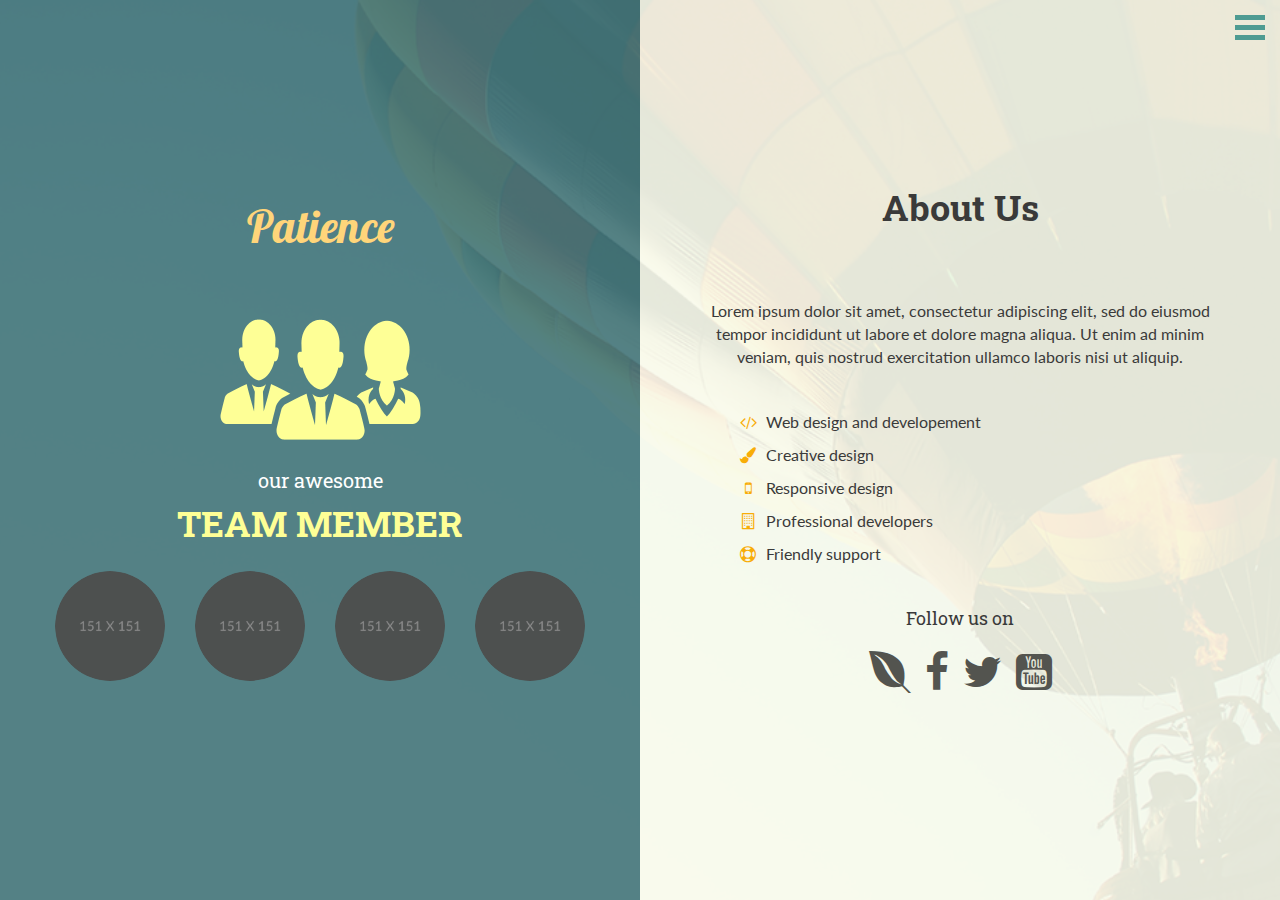
==== about-bg.html @ 2c61f5dc "add coming soon" ====
<!DOCTYPE html>
<html>
  <head>
    <meta charset="UTF-8">
    <title>Patience - Responsive HTML5 Coming Soon Template</title>
    <meta name="description" content="Responsive HTML5 CSS3 Coming Soon Template by CodePassenger">
    <meta name="author" content="CodePassenger">
    
    <!-- Mobile Specific Meta -->
    <meta name="viewport" content="width=device-width, initial-scale=1.0">
    <!--[if IE]><meta http-equiv='X-UA-Compatible' content='IE=edge,chrome=1'><![endif]-->

    <!-- Bootstrap -->
    <link href="assets/css/bootstrap.css" rel="stylesheet">

    <!-- Custom stylesheet -->
    <link rel="stylesheet" href="assets/css/style.css">
    <link rel="stylesheet" href="assets/css/responsive.css">
    <link rel="stylesheet" href="assets/css/TimeCircles.css">

    <!-- Font Awesome -->
    <link href="assets/font-awesome/css/font-awesome.min.css" rel="stylesheet">

    <!-- Added google font -->
    <link href='http://fonts.googleapis.com/css?family=Lato:400,700|Lobster|Roboto+Slab:400,700' rel='stylesheet' type='text/css'>

    <!--Fav and touch icons-->
    <link rel="shortcut icon" href="assets/images/favicon.ico">
    <link rel="apple-touch-icon" href="assets/images/apple-touch-icon.png">
    <link rel="apple-touch-icon" sizes="72x72" href="assets/images/apple-touch-icon-72x72.png">
    <link rel="apple-touch-icon" sizes="114x114" href="assets/images/apple-touch-icon-114x114.png">

	<!--[if IE 9]> 
    	<link rel="stylesheet" href="assets/css/ie9.css">
    <![endif]-->

    <!-- HTML5 Shim and Respond.js IE8 support of HTML5 elements and media queries -->
    <!-- WARNING: Respond.js doesn't work if you view the page via file:// -->
    <!--[if lt IE 9]>
      <script src="https://oss.maxcdn.com/libs/html5shiv/3.7.0/html5shiv.js"></script>
      <script src="https://oss.maxcdn.com/libs/respond.js/1.3.0/respond.min.js"></script>
    <![endif]-->
  </head>
 <body>
 <div class="default-bg">
    <div class="container-fluid content contact">
      <div class="menu m-control">
          <a href="#">
              <span class="top-menu"></span>
                <span class="mid-menu"></span>
                <span class="bottom-menu"></span>
            </a>
        </div>
        <nav>
          <section>
                <ul>
					<li><a href="index-bg.html">home</a></li>
					<li><a href="about-bg.html">about</a></li>
					<li><a href="contact-bg.html">contact</a></li>
					<li><a href="index.html">home v1</a></li>
                </ul>
            </section>
        </nav>
        <!--navigation end-->
        
        <div class="row default-style">
            <div id="left-block" class="col-md-6 col-sm-12 left-block">
                <div class="left-content">
                   <h1>patience</h1>
                    <img src="assets/images/team.png" alt="patience">  
                    <h3>our awesome</h3>                  
                    <h2>Team Member</h2>
                    <div class="row">
                      <div class="col-sm-3">
                            <div class="thumbnail-block">
                               <img class="img-circle" src="assets/images/thumb-1.png" alt="team member">
                               <div class="thumb-hover">
                                   <h5>jhon Doe</h5>
                                   <span>Developer</span>
                               </div>   
                            </div>                          
                        </div>
                        <div class="col-sm-3">
                          <div class="thumbnail-block">
                               <img class="img-circle" src="assets/images/thumb-1.png" alt="team member"> 
                               <div class="thumb-hover">
                                   <h5>jhon Doe</h5>
                                   <span>Developer</span>
                               </div>
                            </div>
                        </div>
                        <div class="col-sm-3">
                          <div class="thumbnail-block">
                               <img class="img-circle" src="assets/images/thumb-1.png" alt="team member">
                               <div class="thumb-hover">
                                   <h5>jhon Doe</h5>
                                   <span>Developer</span>
                               </div>
                            </div>
                        </div>
                        <div class="col-sm-3">
                          <div class="thumbnail-block">
                               <img class="img-circle" src="assets/images/thumb-1.png" alt="team member">
                               <div class="thumb-hover">
                                   <h5>jhon Doe</h5>
                                   <span>Developer</span>
                               </div> 
                            </div>
                        </div>  
                    </div>
                    <!-- /team member --> 
                </div>
                <!-- /.left-content -->                
            </div>
            <!-- /.left-block -->

            <div id="right-block" class="col-md-6 col-sm-12 right-block">
                <div class="right-content">
                    <h2>About Us</h2>
                    <p>Lorem ipsum dolor sit amet, consectetur adipiscing elit, sed do eiusmod tempor incididunt ut labore et dolore magna aliqua. Ut enim ad minim veniam, quis nostrud exercitation ullamco laboris nisi ut aliquip.<p/> <br>
                    <ul>
                      <li><span><i class="fa fa-code"></i></span>Web design and developement</li>
                        <li><span><i class="fa fa-paint-brush"></i></span>Creative design</li>
                        <li><span><i class="fa fa-mobile"></i></span>Responsive design</li>
                        <li><span><i class="fa fa-building-o"></i></span>Professional developers</li>
                        <li><span><i class="fa fa-life-ring"></i></span>Friendly support</li>
                    </ul>
                    <p class="followus">Follow us on</p>
                    <ul class="social-icon">
                        <li><a href="https://themeforest.net/user/codepassenger/portfolio?ref=CodePassenger"><i class="fa fa-envira"></i></a></li>
                        <li><a href="http://fb.com/CodePassenger/"><i class="fa fa-facebook"></i></a></li>
                        <li><a href="https://twitter.com/codepassenger"><i class="fa fa-twitter"></i></a></li>
                        <li><a href="https://youtube.com/codepassenger"><i class="fa fa-youtube-square"></i></a></li>
                    </ul>                   
                </div>
                <!-- /.right-content -->
            </div>
            <!-- ./right-block -->
        </div>
    </div>
    <!-- .container end here -->
 </div>
   <!-- /.default-bg -->
    

    <!-- jQuery (necessary for Bootstrap's JavaScript plugins) -->
    <script src="https://ajax.googleapis.com/ajax/libs/jquery/1.11.1/jquery.min.js"></script>
    <!-- Include all compiled plugins (below), or include individual files as needed -->
    <script src="assets/js/bootstrap.min.js"></script>
    <script src="assets/js/TimeCircles.js"></script>
    <script src="assets/js/jquery.placeholder.js"></script>
	<script src="assets/js/jquery.ajaxchimp.min.js"></script>
    <script src="assets/js/script.js"></script>
    <script type="text/javascript">
    	$(function() {
				// Invoke the plugin
				$('input, textarea').placeholder();
			});
    </script>
    <script>
      $("#count-down").TimeCircles(
       {   
           circle_bg_color: "#639094",
           use_background: true,
           bg_width: 1,
           fg_width: 0.02,
           time: {
                Days: { color: "#fefeee" },
                Hours: { color: "#fefeee" },
                Minutes: { color: "#fefeee" },
                Seconds: { color: "#fefeee" }
            }
       }
    );
    </script>
    
  </body>
</html>
---- assets/css/style.css ----
/*
========================================================================
This css file will over write bootstarp css
------------------------------------------------------------------------
# Template Name: Patience
# Template URI: http://codepassenger.com/
# Author: codepassenger
# Author URI: http://codepassenger.com/
# Description: Patinece Responsive Comming Soon HTML5 CSS3 template
# Version: 1.0
# License: MIT
# Tags: comming soon, html5 comming soon
---------------------------------------------------------------------- 
========================================================================
*/

/*
========================================================================
Index
------------------------------------------------------------------------

# - 1.0 - General styles
# -   1.1 - Background image styles
# - 2.0 - Menu style
# - 3.0 - left-block style start here
# - 4.0 - Countdown section style
# - 5.0 - Right-block style
# - 5.1 - Right content style
# - 6.0 - Social-icon style
# - 7.0 - Color-style2 style
# - 8.0 - Color-style3 style
# - 9.0 - About style
# - 10.0 - Contact style


*/

/*
========================================================================
# 1.0 - General styles
------------------------------------------------------------------------
*/
body, html {
  font-family: 'Lato', sans-serif;
  font-weight: normal;
  font-size: 16px;
  background: #f8faeb;
  color: #3a3a3a;
  height: 100%;
}
h1, h2, h3, h4, h5, h6 {
	padding-bottom: 5px;
	color: #3d5054;
	line-height: 1em;
	font-weight: normal;
	margin: 0 0 10px;
}
h1 {
	font-family: 'Lobster', cursive;
	text-transform: capitalize;
	color: #ffd57a;
	margin-bottom: 65px;
}
h2 {
	font-family: 'Roboto Slab', serif;
	font-weight: 700;
	color: #feff96;
	text-transform: uppercase;
}
h3 {
	font-family: 'Roboto Slab', serif;
	font-weight: 400;
	color: #fff;
}

h1 { font-size: 45px;}
h2 { font-size: 36px;}
h3 { font-size: 20px;}
h4 { font-size: 18px;}
h5 { font-size: 16px;}
h6 { font-size: 14px;}

p {	
	font-weight: normal;
}

a {color: #1b727b}
a:hover {color: #416467; text-decoration: none;}
a:active {color: #416467;}

.form-horizontal:after,
.form-horizontal:before {
	content: "";
	display: table;
}
.form-horizontal:after,
.form-horizontal:before
 {
	clear: both;
}

/*--------targetting the opera----------*/

  x:-o-prefocus, .left-content {
    top: 30%;
    transform: translateY(-30%);
  }
  x:-o-prefocus, .right-content {
    top: 30%;
    transform: translateY(-30%);
  }

/*------targetting the IE10 and above------*/
@media screen and (-ms-high-contrast: active), (-ms-high-contrast: none) {  
   /* IE10+ specific styles go here */ 
   .left-content, .right-content {
        top: 10%;
        transform: translateY(0%);
     }
	 .right-content form {
		 margin-bottom: 20px;
	 }
}

/*--------------------------------------
# - 1.1 - Background image styles
----------------------------------------*/

.default-bg {
	background: url(../images/default-bg.png)  no-repeat center center;
    -webkit-background-size: cover;
       -moz-background-size: cover;
         -o-background-size: cover;
            background-size: cover;
    height: 100%;
}
.color2-bg {
	background: url(../images/color2-bg.png) no-repeat center center;
	-webkit-background-size: cover;
       -moz-background-size: cover;
         -o-background-size: cover;
            background-size: cover;    
    height: 100%;
}
.color3-bg {
	background: url(../images/color3-bg.png)  no-repeat center center;
    -webkit-background-size: cover;
       -moz-background-size: cover;
         -o-background-size: cover;
            background-size: cover;
    height: 100%;
}

.default-bg .default-style .left-block
 {
	background-color: rgba(65, 115, 120, .9);
}
.default-bg .default-style .right-block {
	background-color: rgba(248, 250, 235, .9);
}
.color2-bg .color-style2 .left-block {
    background-color: rgba(88, 81, 72, .9);
}
.color2-bg .color-style2 .right-block {
    background-color: rgba(248, 250, 235, .9);
}
.color3-bg .color-style3 .left-block {
    background-color: rgba(56, 61, 68, .9);
}
.color3-bg .color-style3 .right-block {
    background-color: rgba(248, 250, 235, .9);
}


/*
------------------------------------------------------
# - 2.0          Menu style
------------------------------------------------------
*/

.menu > a {
	display: inline-block;
	margin-bottom: 30px;
	font-size: 45px;
}
.menu.m-control {
	position:absolute;
	top:10px;
	right:10px;
	width: 40px;
	height: 35px;
	margin-left:-28.5px;
	z-index: 400;
}
.menu.m-control a {
	position:relative;
	margin: 0px;
	padding: 5px;
	width:40px;
	height:35px;
}
.menu.m-control > a span {
	position:absolute;
	height:5px;
	width: 30px;
	display:block;
	background: rgb(78, 155, 146);
	transition: 0.6s ease;
	-webkit-transition: 0.6s ease;
	-moz-transition: 0.6s ease;
	-o-transition: 0.6s ease;
	-ms-transition: 0.6s ease;
  	transition-timing-function: cubic-bezier(.75, 0, .29, 1.01);	
}
.top-menu {
	top:5px;
}
.mid-menu {
	top: 15px;
}
.bottom-menu {
	top: 25px;
}
.top-animate {
  top: 16px !important;
  -webkit-transform: rotate(45deg);
  transform: rotate(45deg);
} 
.mid-animate { opacity: 0;} 
.bottom-animate {
  top: 16px !important;
  -webkit-transform: rotate(-225deg);
  transform: rotate(-225deg);
}
section ul,
section ul li {
	font-family: 'Lobster', cursive;
	list-style:none;
	margin:0;
	padding:0;
	font-size:30px;
	text-transform:capitalize;
}
nav {
	text-align:center;
	background: rgba(255,255,255,.9);
	position:fixed;
	top:0px;
	left:0px;
	right: 0px;
	bottom: 0px;
	display:none;
	z-index: 300;
}
nav section {
	margin-top: 15%;
}

/*--------------------------------------
# - 3.0 left-block style start here
----------------------------------------*/
 
.default-style .left-block
{
	background: #417378;
}
.left-content {
	text-align:center;
	padding: 0px 40px 0;
}
.left-content img {
	margin-bottom: 30px;
}

/*--------------------------------------
# - 4.0 Countdown section style start here
----------------------------------------*/

.timing {
	margin-top: 30px;
}
.time_circles > div > h4 {
	color: #fff;
}
.time_circles > div > span {
	color: #fff;
}


/*--------------------------------------
# 5.0  Right-block style start here
----------------------------------------*/

.right-block {
	 background: #f8faeb;
}
.right-content {
	text-align: center;
	padding: 0px 40px;
}
.right-content h2 {
	color: #3a3a3a;
	margin-bottom: 70px;
	text-transform: inherit;
}
.right-content .para {
	margin-bottom: 70px;
}
.right-content .para span {
	font-weight: bold;
	color: #1b727b;
}
.color-style2 .right-content .para span {
	font-weight: bold;
	color: #585148;
}
.color-style3 .right-content .para span {
	font-weight: bold;
	color: #404b5a;
}

/*----------------------------------------
# - 5.1 Right content style
------------------------------------------
*/ 

.right-content .label {
	display: inline-block;
	color: #3a3a3a;
	margin-bottom: 25px;
	font-size: 16px;
}
.right-content .input-group {
 margin-bottom: 20px;
}
.right-content form {
	margin-bottom: 10px;
}
.content .form-control,
.right-content .form-control {
	width: 95%;
	height: 42px;
	padding: 10px 12px;
	border-radius: 4px;
}
.right-content .form-control:focus {
	border-color: #417378;
	-webkit-box-shadow: inset 0 1px 1px rgba(0,0,0,.075),0 0 8px rgba(65, 115, 120, .6);
	-moz-box-shadow: inset 0 1px 1px rgba(0,0,0,.075),0 0 8px rgba(65, 115, 120, .6);
	box-shadow: inset 0 1px 1px rgba(0,0,0,.075),0 0 8px rgba(65, 115, 120, .6);
}
.default-style .right-content .form-horizontal .form-control,
.color-style2 .right-content .form-horizontal .form-control,
.color-style3 .right-content .form-horizontal .form-control {
	width: 100%;
}
.right-content .input-group-btn {
	border-radius: 4px;
}

.form-control::-moz-placeholder {
  color: #3a3a3a;
  opacity: 1;
  font-size: 16px;
  line-height: 1;
}
.form-control:-ms-input-placeholder {
  color: #3a3a3a;
  font-size: 16px;
  line-height: 1;
}
.form-control::-webkit-input-placeholder {
  color: #3a3a3a;
  font-size: 16px;
  line-height: 1;
}
.right-content .btn-submit,
.color-style2 .right-content .btn-submit {
	color: #fff;
	padding: 10px 20px;
}
.right-content .btn-submit {
	background: #417378;	
}
.right-content .btn-submit:hover {
    background: #416467;
    color: #fff;
}
.right-content .input-group-btn:last-child>.btn-submit,
.right-content .input-group .form-control:first-child {
	border-radius: 4px;
}
.content .alert {
	display:none;
	margin: 5px 0;
	padding: 9px 0;
}
.content .alert-success {	
	border-color:#AACD8D;
}
.content .alert-warning {
	border-color:#EFD7A6;
}
.newsletter-success {
  color: #1b727b;
  text-align: center;
 
}
.newsletter-error {
  color: #ff0000;
  text-align: center;
} 
.followus {
    font-family: 'Roboto Slab', serif;
    font-size: 18px;    
}

/*---------------------------------------------------
# 6.0        Social-icon style
-----------------------------------------------------*/

.social-icon {
	list-style: none;
	padding:0;
}
.social-icon li {
    display: inline-block;
    margin: 0 5px;
    font-size: 42px;
}
.social-icon li a{
    color: #53544f;	
}
.social-icon li a:hover {
	color: #2D2D2A;
}

/*
-----------------------------------------------
# - 7.0    Color-style2 style
-----------------------------------------------
*/

.color-style2 a.sub, .color-style2 a.sub {color: #585148;}
.color-style2 a.sub:hover, .color-style2 a.sub:hover { text-decoration: none; color: #2D2D2A;}
.color-style2 a.sub:active, .color-style2 a.sub:active {color: #2D2D2A;}

.color-style2 .right-content .btn-submit {
	background: #585148;
}
.color-style2 .right-content .btn-submit:hover {
	background: #2D2D2A;
}
.color-style2 .right-content .form-control:focus {
	border-color: #585148;
	-webkit-box-shadow: inset 0 1px 1px rgba(0,0,0,.075),0 0 8px rgba(88, 81, 72, .6);
	-moz-box-shadow: inset 0 1px 1px rgba(0,0,0,.075),0 0 8px rgba(88, 81, 72, .6);
	box-shadow: inset 0 1px 1px rgba(0,0,0,.075),0 0 8px rgba(88, 81, 72, .6);
}
.color-style2 .left-block {
	background: #585148;
}

/*
------------------------------------------------------
# - 8.0          Color-style3 style
------------------------------------------------------
*/

.color-style3 a.sub, .color-style3 a.sub {color: #404b5a;}
.color-style3 a.sub:hover, .color-style3 a.sub:hover { text-decoration: none; color: #383D44;}
.color-style3 a.sub:active, .color-style3 a.sub:active {color: #383D44;}

.color-style3 .right-content .btn-submit {
	background: #404b5a;
}
.color-style3 .right-content .btn-submit:hover {
	background: #383D44;
}
.color-style3 .right-content .form-control:focus{
	border-color: #404b5a;
	-webkit-box-shadow: inset 0 1px 1px rgba(0,0,0,.075),0 0 8px rgba(64, 75, 90, .6);
	-moz-box-shadow: inset 0 1px 1px rgba(0,0,0,.075),0 0 8px rgba(64, 75, 90, .6);
	box-shadow: inset 0 1px 1px rgba(0,0,0,.075),0 0 8px rgba(64, 75, 90, .6);
}
.color-style3 .left-block {
	background: #404b5a;
}

/*
------------------------------------------------------
# - 9.0          About style
------------------------------------------------------
*/

.right-content ul {
	list-style:none;
	margin-bottom: 40px;
}
.right-content ul li {
	margin-bottom: 10px;
}
.right-content ul li span {
	margin-right: 5px;
	display: inline-block;
	width: 26px;
	text-align: center;
}
.right-content ul li span i {
	font-size:16px;
	color: #F8AD08;
}
.left-content .thumbnail-block {
	position: relative;
	overflow: hidden;
	margin-top: 15px;
	margin-bottom: 15px;
	
}
.left-content .thumbnail-block:hover .thumb-hover{
	-webkit-transform: scale(1);  /* Chrome, Opera 15+, Safari 3.1+ 8?*/ 
      -ms-transform: scale(1);  /* IE 9 */
          transform: scale(1);  /* Firefox 16+, IE 10+, Opera */
}
.thumb-hover {
	position: absolute;
	top: 0px;
	left: 0px;
	border-radius: 50%;
	background: rgba(255, 255, 255, .8);
	height: 100%;
	width: 100%;
	padding: 30px 0;
	-webkit-transform: scale(0);  /* Chrome, Opera 15+, Safari 3.1+ 8?*/ 
      -ms-transform: scale(0);  /* IE 9 */
          transform: scale(0);  /* Firefox 16+, IE 10+, Opera */    
    -webkit-transition: .3s ease;
       -moz-transition: .3s ease;
        -ms-transition: .3s ease;
         -o-transition: .3s ease;
            transition: .3s ease;
}

.left-content .img-circle {
	max-width: 100%;
	margin-bottom: 0 !important;
}

/*
------------------------------------------------------
# - 10.0          contact style
------------------------------------------------------
*/

.left-content i {
	font-size: 120px;
	color:#ffd57a;
	margin-bottom:30px;
}
.left-content .dl-horizontal {
	margin-top: 20px;
}
.left-content .dl-horizontal i {
	font-size: 20px;
	margin:0;
}
.left-content .dl-horizontal dt,
.left-content .dl-horizontal dd {
	text-align:left;
	color:#fff;
	margin-bottom: 5px;
}
.left-content .dl-horizontal dt span {
	display:inline-block;
	text-align:center;
	width: 20px;
	margin-right: 10px;
}
.contact .right-content label {
	text-align:left;
}
.contact .right-content {
	text-align:inherit
}
.content.contact .form-control, .content.contact .right-content .form-control {
	width:100%;
}
.contact .social-icon, .contact p, .right-content h2 {
	text-align:center;
}
.contact textarea.form-control {
	height: 70px;
}
---- assets/css/responsive.css ----
/* 
=======================================================================
--------------------TO MAKE RESPONSIVE----------------------------------
---------------------------------------------------------------------- /

---------------------------------------------------------------------- */

@media screen and (min-width: 1400px) and (max-width: 2000px) {
	.thumb-hover {
		left: 20px;
		width: 80%;
	}
}

@media screen and (min-width: 768px) and (max-width: 1180px) {
  .thumb-hover h5, .thumb-hover span {
    font-size: 12px;
    margin: 0;
    padding: 0;
  }
  .thumb-hover {
    padding: 15px 0;
  }
}


@media screen and (min-width: 768px) {
  .content,
  .content .row,
  .content .row .left-block,
  .content .row .right-block
  {
    height: 100%;
  }
  .left-content, .right-content {
    position: relative;
    top: 50%;
    -webkit-transform: translateY(-50%);
       -moz-transform: translateY(-50%);
        -ms-transform: translateY(0%);
         -o-transform: translateY(0%);
            transform: translateY(-50%);
  }
}

@media screen and (max-width: 768px) {
	body, html {
		height:auto;
	}
  .left-block, .right-block {
    overflow: hidden;
  }
  .right-content, .left-content {
    margin-top: 40px;
  }
  h1 {
	  margin-bottom: 30px;
  }
  .left-content {
	  padding-bottom: 40px;
  }
  .right-content .col-sm-6:first-child .form-control {
    margin-bottom: 15px;
  }
  .menu.m-control a {
	  border-radius:0;
	  border:none;
	  background:none;
  }
  .left-content .thumbnail-block {
    width: 120px;
    height: 120px;
    margin: 0 auto 20px;
  }
}
@media screen and (max-width: 480px) {
  h2 {
    font-size: 28px;
  }
  .right-content {
	  padding: 0;
  }
  .right-content h2 {
    margin-bottom: 30px;
  }
  .right-content .para {
    margin-bottom: 40px;
  }
  .right-content form {
    margin-bottom: 50px;
  }
  .right-content .form-control {
    line-height: 1;
  }
  .dl-horizontal br {
	  display: none;
  }
  .form-control::-moz-placeholder {
    font-size: 10px;
    line-height: 2;
  }
.form-control:-ms-input-placeholder {
    font-size: 10px;
    line-height: 2;
  }
.form-control::-webkit-input-placeholder {
    font-size: 10px;
    line-height: 2;
  }
  .left-content h1 {
    margin-bottom:20px;
  }
  .timing {
    margin-top: 22px;
  }
  .social-icon li {
    font-size: 30px;
  }
}
---- assets/css/TimeCircles.css ----
/**
 *	This element is created inside your target element
 *	It is used so that your own element will not need to be altered
 **/
.time_circles {
    position: relative;
    width: 100%;
    height: 100%;
}

/**
 *	This is all the elements used to house all text used
 * in time circles
 **/
.time_circles > div {
    position: absolute;
    text-align: center;
}

/**
 *	Titles (Days, Hours, etc)
 **/
.time_circles > div > h4 {
    margin: 0px;
    padding: 0px;
    text-align: center;
    text-transform: uppercase;
    font-family: 'Century Gothic', Arial;
}

/**
 *	Time numbers, ie: 12
 **/
.time_circles > div > span {
    display: block;
    width: 100%;
    text-align: center;
    font-family: 'Century Gothic', Arial;
    font-size: 300%;
    margin-top: 0.4em;
    font-weight: bold;
}
---- assets/css/ie9.css ----
@charset "utf-8";
/* CSS Document */

.left-content, .right-content {
     top: 10%;
     transform: translateY(0%);
}
.right-content form {
	margin-bottom: 28px;
}
.thumb-hover {
	display: none;
}
.left-content .thumbnail-block:hover .thumb-hover {
	display: block;
}
.left-content i {
	margin-bottom: 40px;
}
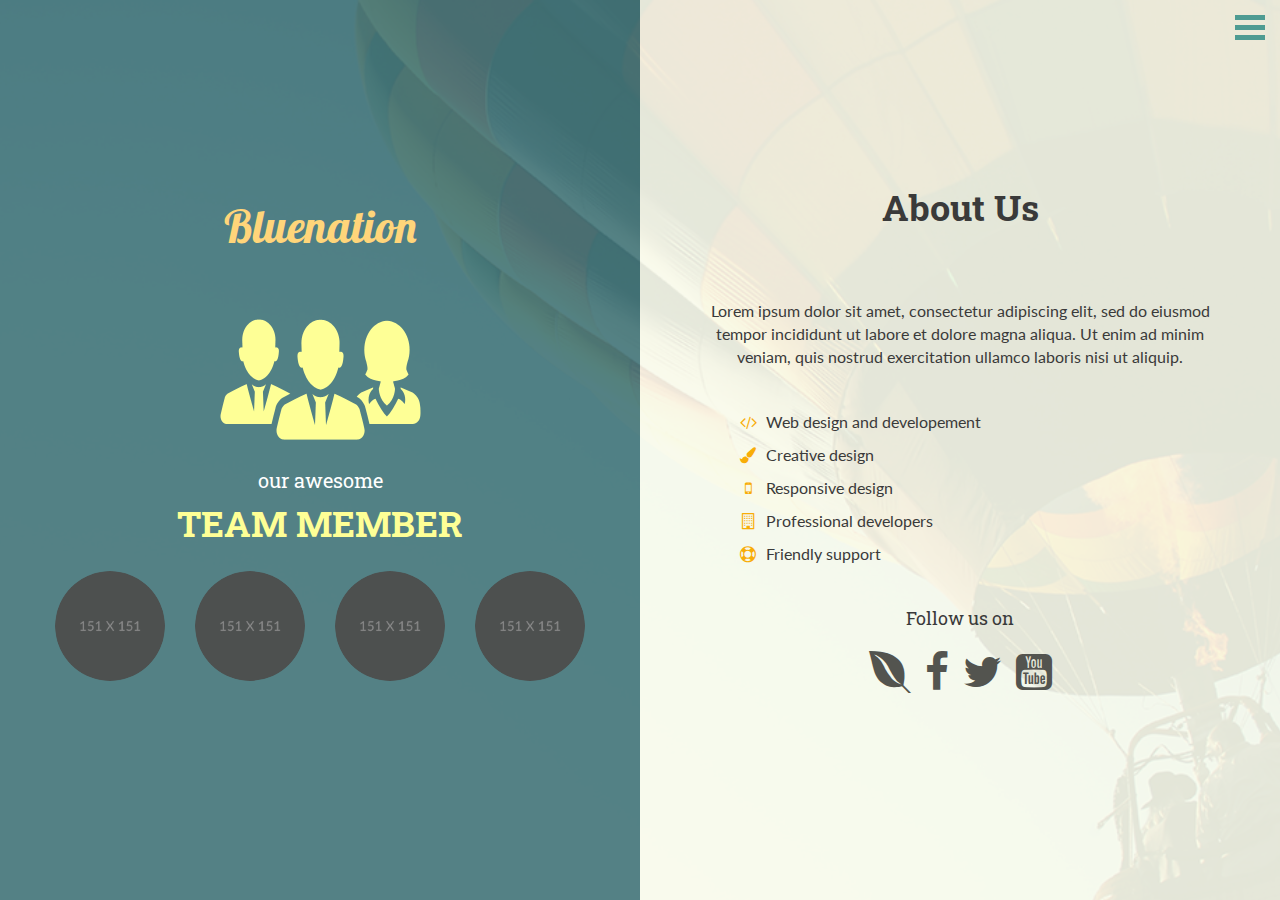
==== commit 63df55e4: "fix form" ====
--- a/about-bg.html
+++ b/about-bg.html
@@ -2,7 +2,7 @@
 <html>
   <head>
     <meta charset="UTF-8">
-    <title>Patience - Responsive HTML5 Coming Soon Template</title>
+    <title>Bluenation - Responsive HTML5 Coming Soon Template</title>
     <meta name="description" content="Responsive HTML5 CSS3 Coming Soon Template by CodePassenger">
     <meta name="author" content="CodePassenger">
     
@@ -57,7 +57,7 @@
 					<li><a href="index-bg.html">home</a></li>
 					<li><a href="about-bg.html">about</a></li>
 					<li><a href="contact-bg.html">contact</a></li>
-					<li><a href="index.html">home v1</a></li>
+					<!-- <li><a href="index.html">home v1</a></li> -->
                 </ul>
             </section>
         </nav>
@@ -66,8 +66,8 @@
         <div class="row default-style">
             <div id="left-block" class="col-md-6 col-sm-12 left-block">
                 <div class="left-content">
-                   <h1>patience</h1>
-                    <img src="assets/images/team.png" alt="patience">  
+                   <h1>Bluenation</h1>
+                    <img src="assets/images/team.png" alt="Bluenation">  
                     <h3>our awesome</h3>                  
                     <h2>Team Member</h2>
                     <div class="row">
--- a/assets/css/style.css
+++ b/assets/css/style.css
@@ -3,7 +3,7 @@
 ========================================================================
 This css file will over write bootstarp css
 ------------------------------------------------------------------------
-# Template Name: Patience
+# Template Name: Bluenation
 # Template URI: http://codepassenger.com/
 # Author: codepassenger
 # Author URI: http://codepassenger.com/
